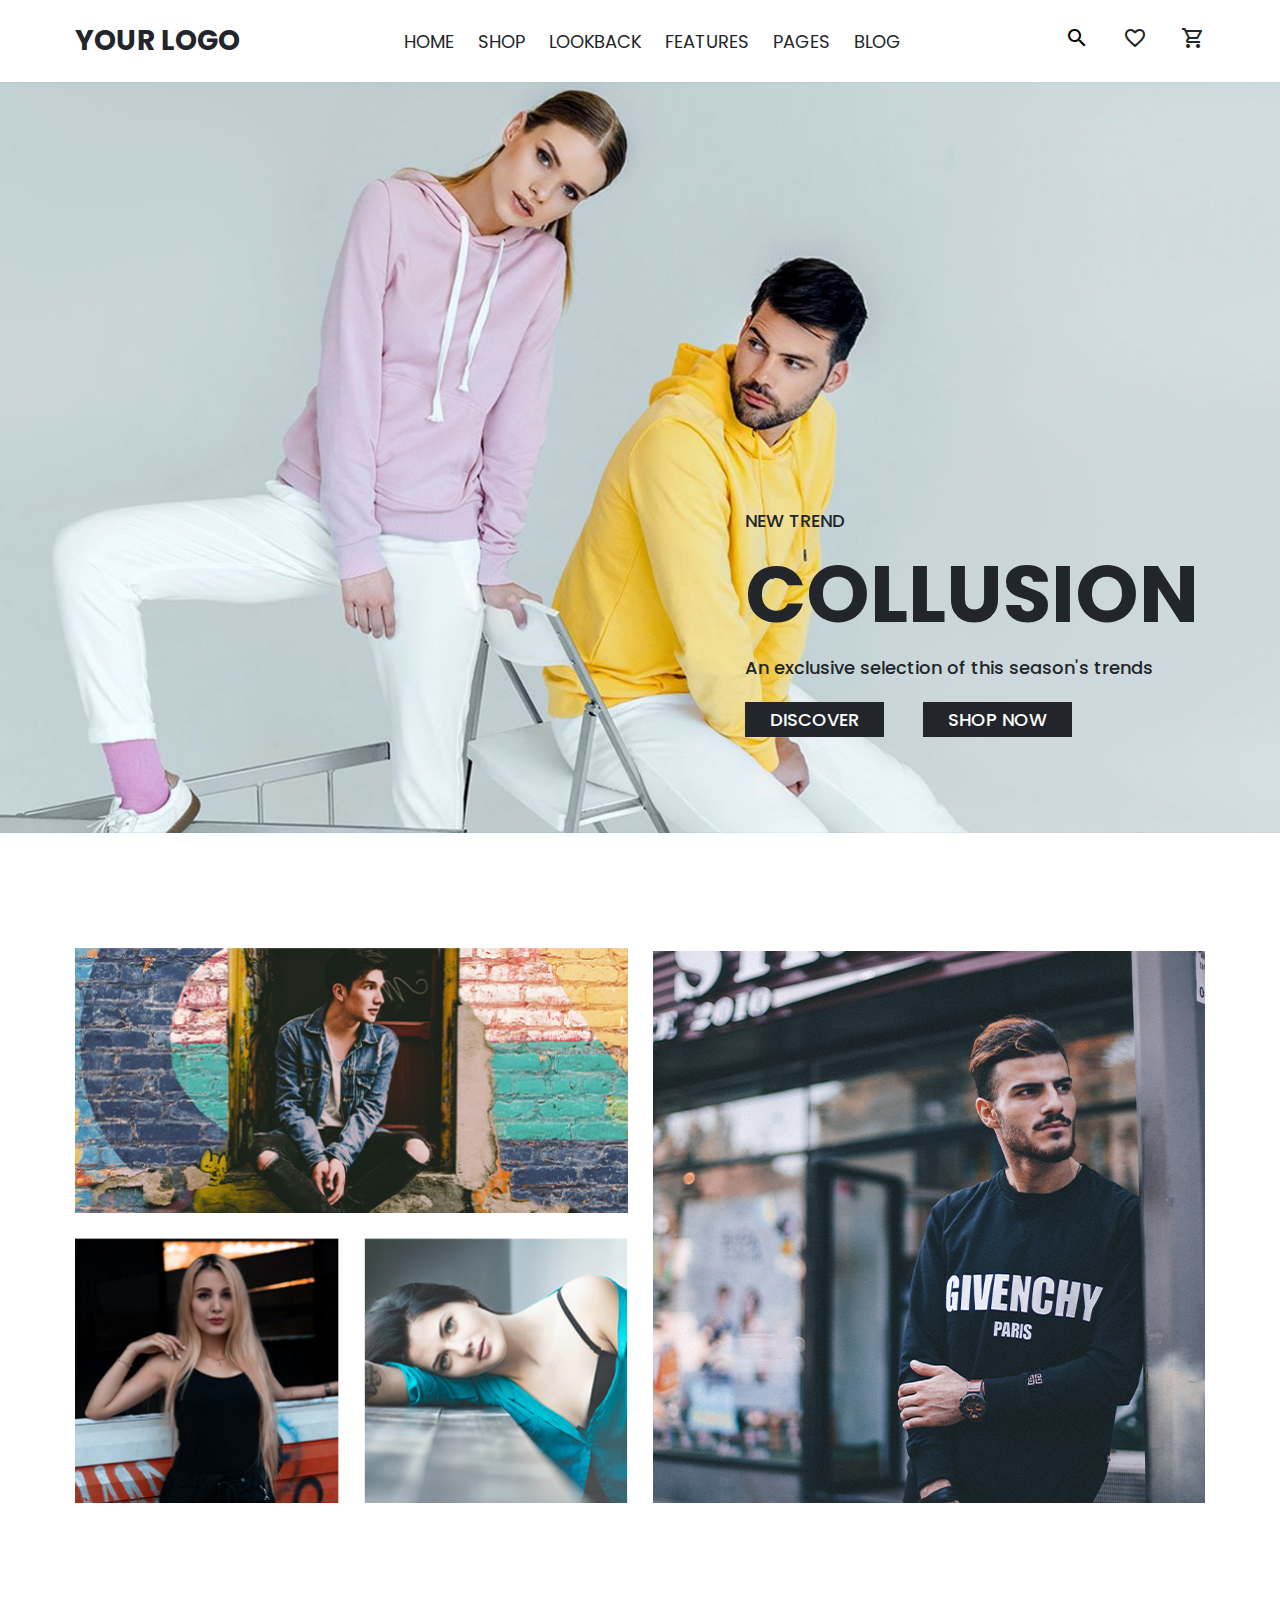
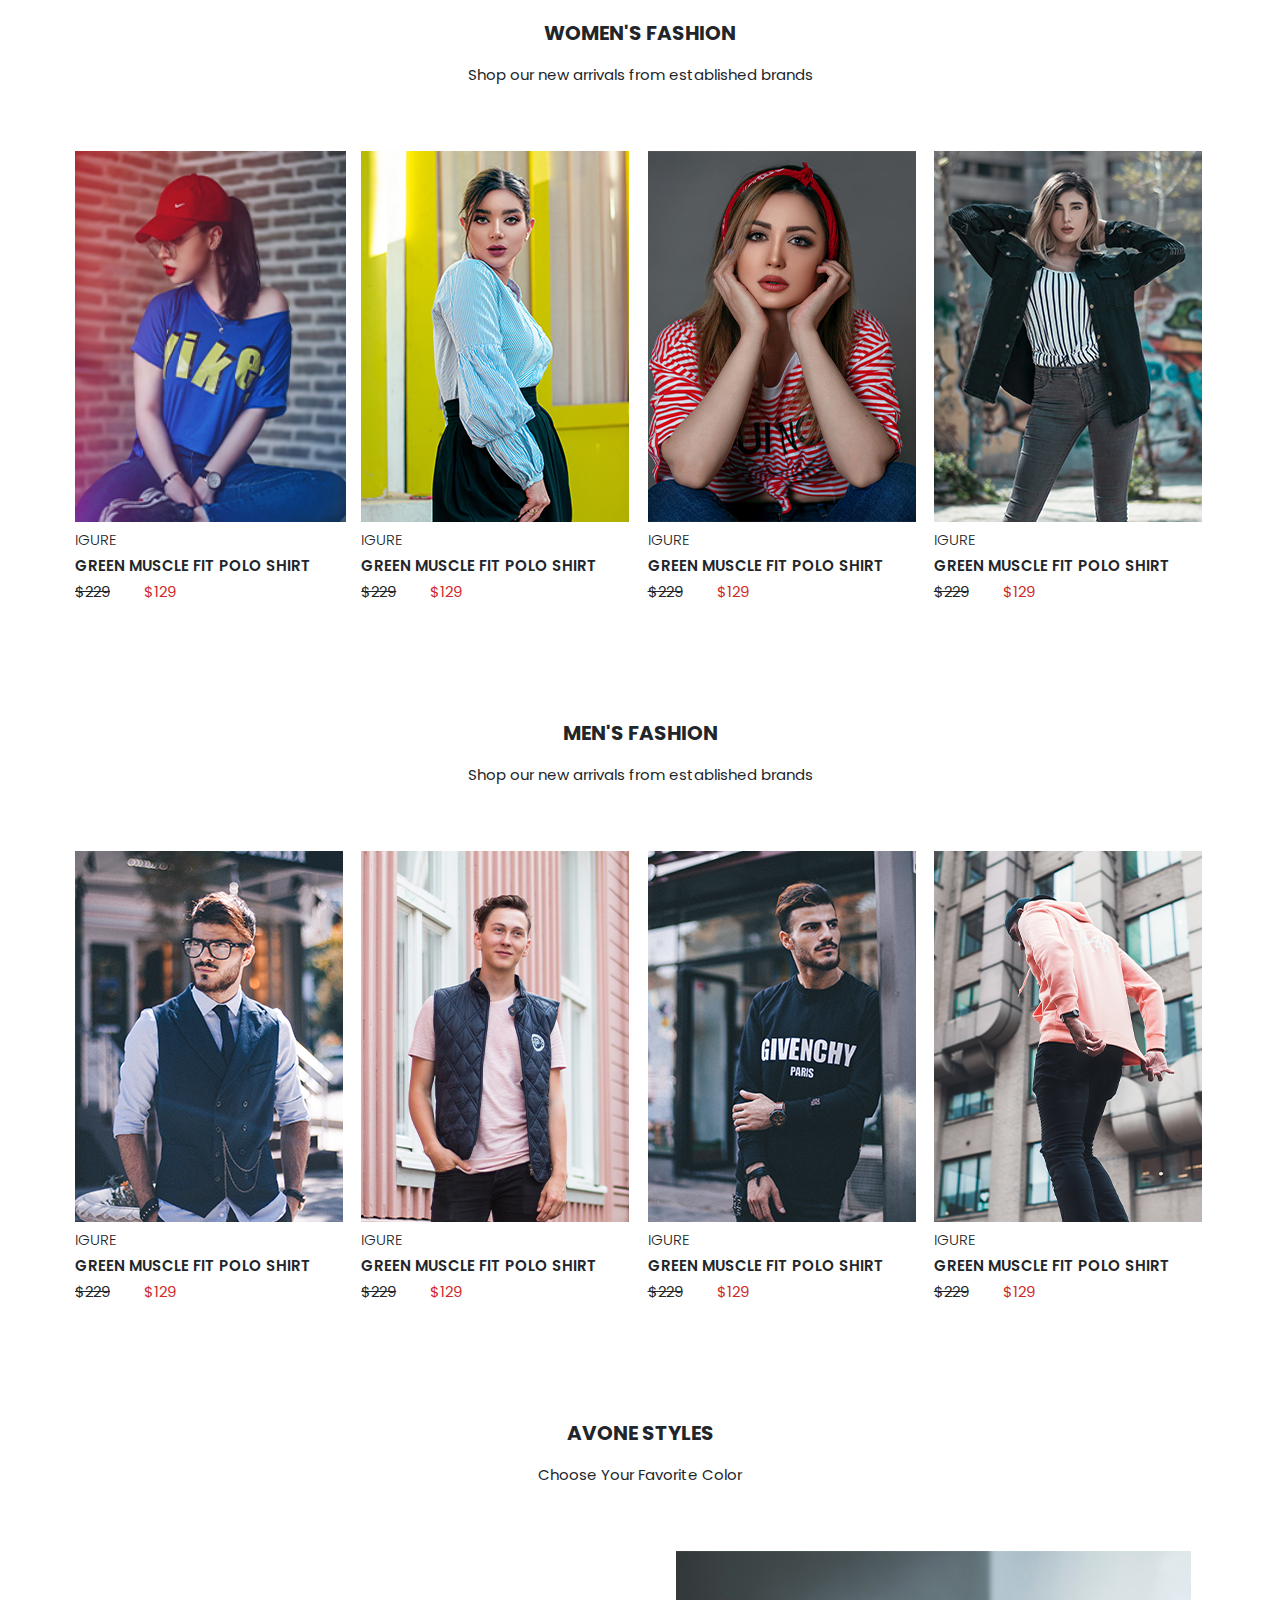
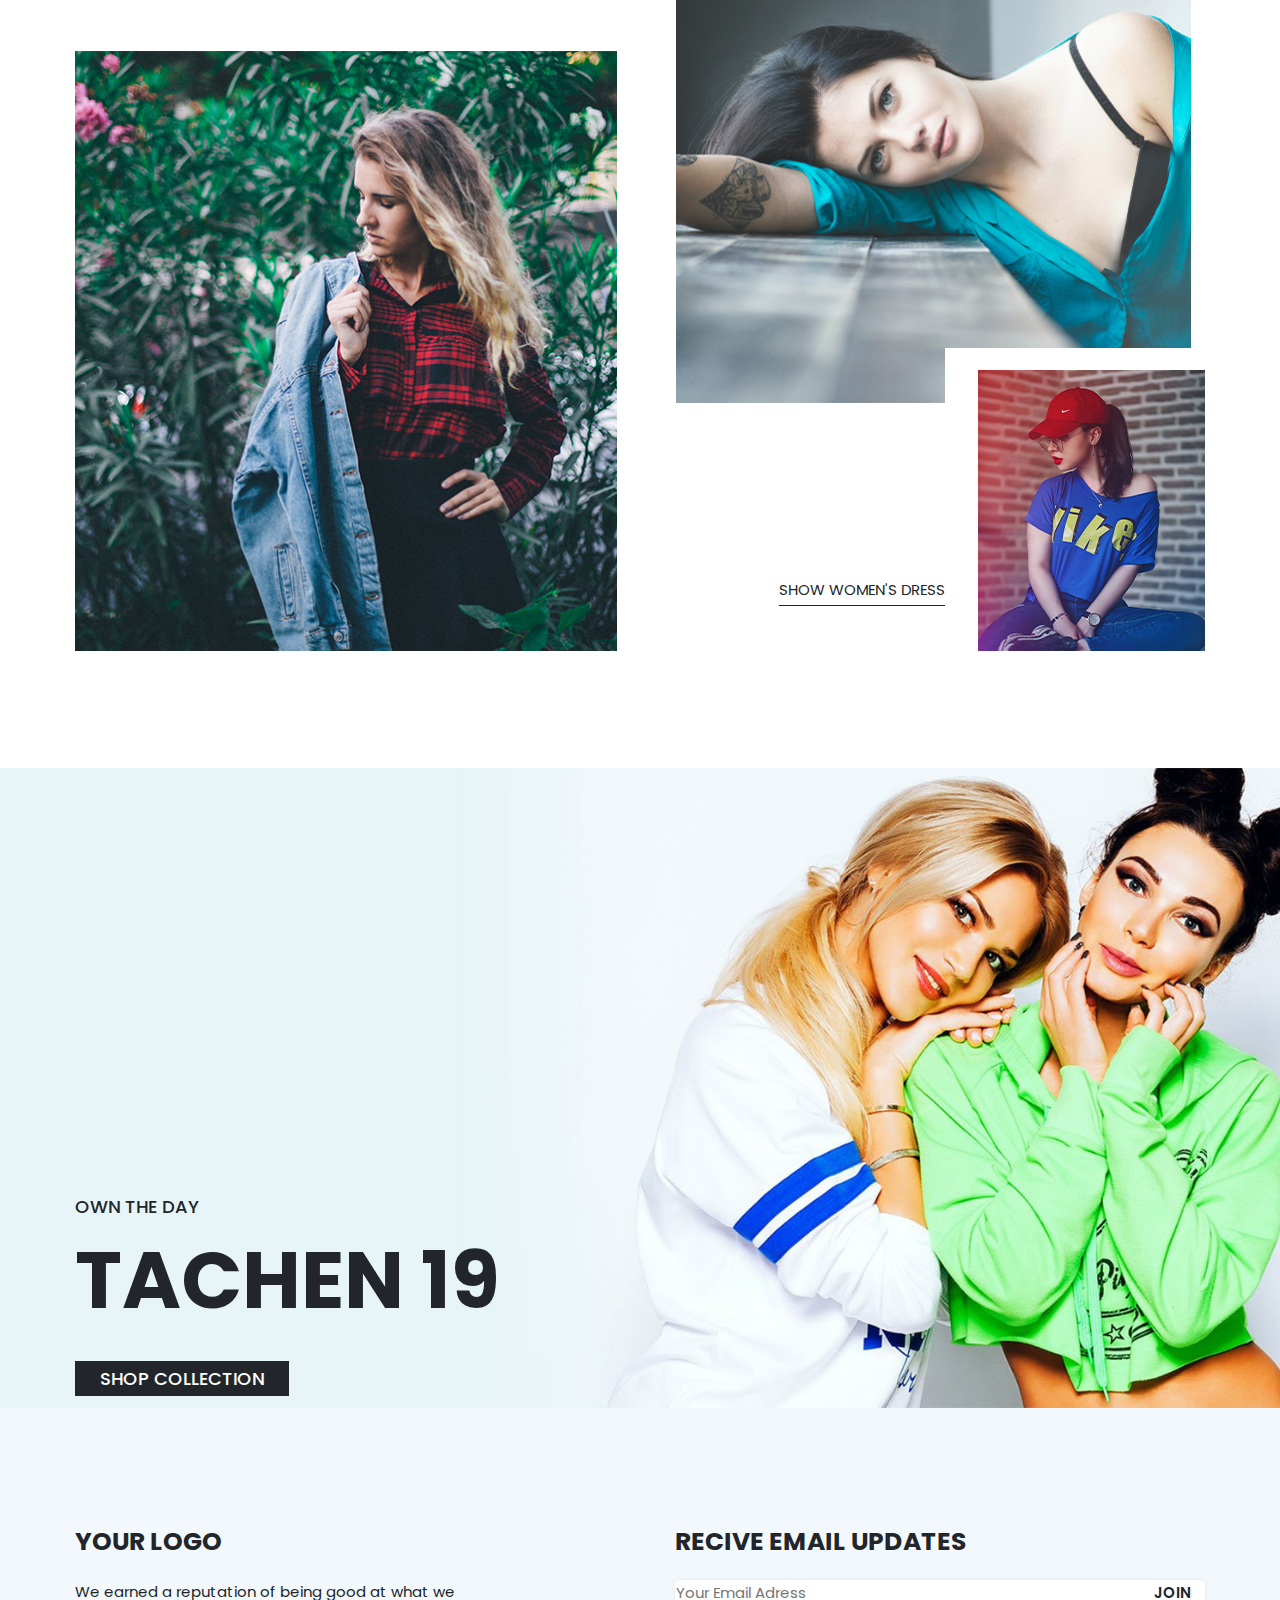
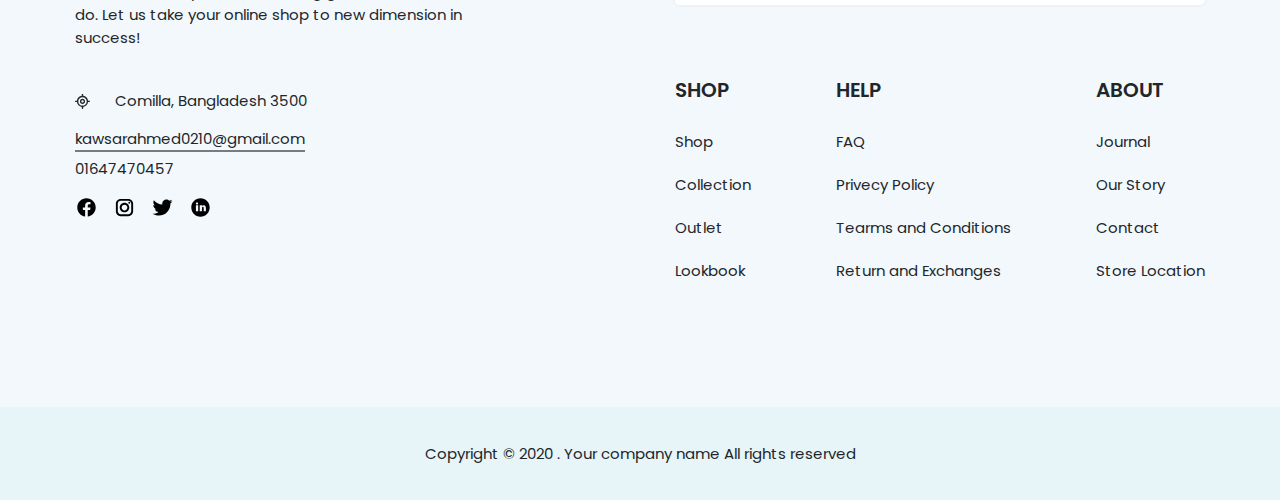
==== index.html @ da06fa54 "unpack" ====
<!DOCTYPE html>
<html lang="ru">
<head>
    <meta charset="UTF-8">
    <meta http-equiv="X-UA-Compatible" content="IE=edge">
    <meta name="viewport" content="width=device-width, initial-scale=1.0">
    <title>Your Logo</title>
    <link rel="preconnect" href="https://fonts.googleapis.com">
    <link rel="preconnect" href="https://fonts.gstatic.com" crossorigin>
    <link
        href="https://fonts.googleapis.com/css2?family=PT+Serif:wght@700&family=Poppins:wght@300;400;500;600;700&display=swap"
        rel="stylesheet">
        <link href="https://fonts.googleapis.com/icon?family=Material+Icons+Outlined" rel="stylesheet">
        <link rel="stylesheet" href="static/styles/mycss.css">
</head>
<body>
   <header>
    <div class="container">
        <div class="header">
            <h1 class="header_title">YOUR LOGO</h1>
            <nav class="header_nav">
                <ul>
                    <li class="header_nav_item">
                        <a href="#">HOME</a>
                    </li>
                    <li class="header_nav_item">
                        <a href="#">SHOP</a>
                    </li>
                    <li class="header_nav_item">
                        <a href="#">LOOKBACK</a>
                    </li>
                    <li class="header_nav_item">
                        <a href="#">FEATURES</a>
                    </li>
                    <li class="header_nav_item">
                        <a href="#">PAGES</a>
                    </li>
                    <li class="header_nav_item">
                        <a href="#">BLOG</a>
                    </li>
                </ul>
            </nav>
            <div class="header_user">
                <ul>
                    <li class="header_user_item">
                        <button class="material-icons-outlined"> search</button>

                    </li>
                    <li class="header_user_item">
                        <a href="#" class="material-icons-outlined">favorite_border</a>
                    
                    </li>
                    <li class="header_user_item">
                        <a href="#" class="material-icons-outlined">shopping_cart</a>
                    
                    </li>
                </ul>
            </div>
        </div>
    </div>
   </header>
   <main>
    <div class="banner_wrap">
        <div class="container">
            <div class="banner">
                <span class="banner_text">NEW TREND</span>
                <b class="COLLUSION">COLLUSION</b>
                <span class="banner_text">An exclusive selection of this season's trends</span>
                <div class="banner_link_wrap">
                    <a href="#" class="banner_link btn_primary">DISCOVER</a>
                    <a href="#" class="banner_link btn_primary">SHOP NOW</a>
                </div>
            </div>
        </div>
    </div>
    <div class="section">
        <div class="container">
            <div class="catagory">
                <a href="#" class="catagory_link">
                    <span class="catagory_name">CATAGORY NAME</span>
                </a>
                <a href="#" class="catagory_link">
                    <span class="catagory_name">CATAGORY NAME</span>
                </a>
                <a href="#" class="catagory_link">
                    <span class="catagory_name">CATAGORY NAME</span>
                </a>
                <a href="#" class="catagory_link">
                    <span class="catagory_name">CATAGORY NAME</span>
                </a>
            </div>
        </div>
    </div>
    <div class="section">
        <div class="container">
           <h2 class="section_title">WOMEN'S FASHION</h2>
           <p class="section_subtitle">Shop our new arrivals from established brands</p>
        <div class="card_container">
            <div class="card">
                <img src="/template1/static/images/6.png" class="card_img" alt="#">
                <span class="card_brand">IGURE</span>
                <a href="#" class="card_link">GREEN MUSCLE FIT POLO SHIRT</a>
                <span class="old_price">$229</span>
                <span class="new_price">$129</span>
            </div>
            <div class="card">
                <img src="/template1/static/images/7.png" class="card_img" alt="#">
                <span class="card_brand">IGURE</span>
                <a href="#" class="card_link">GREEN MUSCLE FIT POLO SHIRT</a>
                <span class="old_price">$229</span>
                <span class="new_price">$129</span>
            </div>
            <div class="card">
                <img src="/template1/static/images/8.png" class="card_img" alt="#">
                <span class="card_brand">IGURE</span>
                <a href="#" class="card_link">GREEN MUSCLE FIT POLO SHIRT</a>
                <span class="old_price">$229</span>
                <span class="new_price">$129</span>
            </div>
            <div class="card">
                <img src="/template1/static/images/9.png" class="card_img" alt="#">
                <span class="card_brand">IGURE</span>
                <a href="#" class="card_link">GREEN MUSCLE FIT POLO SHIRT</a>
                <span class="old_price">$229</span>
                <span class="new_price">$129</span>
            </div>
        </div>
        </div>
        
    </div>
    <div class="section">
        <div class="container">
            <h2 class="section_title">MEN'S FASHION</h2>
            <p class="section_subtitle">Shop our new arrivals from established brands</p>
            <div class="card_container">
                <div class="card">
                    <img src="/template1/static/images/10.png" class="card_img" alt="#">
                    <span class="card_brand">IGURE</span>
                    <a href="#" class="card_link">GREEN MUSCLE FIT POLO SHIRT</a>
                    <span class="old_price">$229</span>
                    <span class="new_price">$129</span>
                </div>
                <div class="card">
                    <img src="/template1/static/images/11.png" class="card_img" alt="#">
                    <span class="card_brand">IGURE</span>
                    <a href="#" class="card_link">GREEN MUSCLE FIT POLO SHIRT</a>
                    <span class="old_price">$229</span>
                    <span class="new_price">$129</span>
                </div>
                <div class="card">
                    <img src="/template1/static/images/12.png" class="card_img" alt="#">
                    <span class="card_brand">IGURE</span>
                    <a href="#" class="card_link">GREEN MUSCLE FIT POLO SHIRT</a>
                    <span class="old_price">$229</span>
                    <span class="new_price">$129</span>
                </div>
                <div class="card">
                    <img src="/template1/static/images/13.png" class="card_img" alt="#">
                    <span class="card_brand">IGURE</span>
                    <a href="#" class="card_link">GREEN MUSCLE FIT POLO SHIRT</a>
                    <span class="old_price">$229</span>
                    <span class="new_price">$129</span>
                </div>
            </div>
        </div>
    </div>
    <div class="section">
        <div class="container">
            <h2 class="section_title">AVONE STYLES</h2>
            <p class="section_subtitle">Choose Your Favorite Color</p>
            <div class="style">
                <div class="style_left">

                </div>
                <div class="style_right">
                    <a href="#" class="style_link">SHOW WOMEN'S DRESS</a>
                </div>
            </div>
        </div>
    </div>
    <div class="banner_wrap collection_wrap">
        <div class="container">
            <div class="banner collection">
                <span class="banner_text">OWN THE DAY</span>
                <b class="COLLUSION">TACHEN 19</b>
                <div class="banner_link_wrap">
                    <a href="#" class="banner_link btn_primary">SHOP COLLECTION</a>
                </div>
            </div>
        </div>
    </div>
   
    <footer>
        <div>
            <div class="footer_main">
                <div class="container">
                    <div class="footer">
                        <div class="footer_left">
                            <h3 class="footer_title">YOUR LOGO</h1>
                            <p class="footer_paragraph">We earned a reputation of being good at what we do.
                            Let us take your online shop to new dimension in
                            success!</p>
                          <span class="location">Comilla, Bangladesh 3500</span>
                          <a href="mailto:kawsarahmed0210@gmail.com " class="footer_email">kawsarahmed0210@gmail.com</a>
                          <a href="tel:01647470457" class="footer_tel">01647470457</a>
                          <div class="social">
                            <a href=""class="social_link">
                                <?xml version="1.0"?><svg xmlns="http://www.w3.org/2000/svg" viewBox="0 0 30 30" width="30px" height="30px">
                                    <path
                                        d="M15,3C8.373,3,3,8.373,3,15c0,6.016,4.432,10.984,10.206,11.852V18.18h-2.969v-3.154h2.969v-2.099c0-3.475,1.693-5,4.581-5 c1.383,0,2.115,0.103,2.461,0.149v2.753h-1.97c-1.226,0-1.654,1.163-1.654,2.473v1.724h3.593L19.73,18.18h-3.106v8.697 C22.481,26.083,27,21.075,27,15C27,8.373,21.627,3,15,3z" />
                                </svg>
                            </a>
                            <a href=""class="social_link"><?xml version="1.0"?><svg xmlns="http://www.w3.org/2000/svg" viewBox="0 0 24 24" width="24px" height="24px">
                                <path
                                    d="M 8 3 C 5.243 3 3 5.243 3 8 L 3 16 C 3 18.757 5.243 21 8 21 L 16 21 C 18.757 21 21 18.757 21 16 L 21 8 C 21 5.243 18.757 3 16 3 L 8 3 z M 8 5 L 16 5 C 17.654 5 19 6.346 19 8 L 19 16 C 19 17.654 17.654 19 16 19 L 8 19 C 6.346 19 5 17.654 5 16 L 5 8 C 5 6.346 6.346 5 8 5 z M 17 6 A 1 1 0 0 0 16 7 A 1 1 0 0 0 17 8 A 1 1 0 0 0 18 7 A 1 1 0 0 0 17 6 z M 12 7 C 9.243 7 7 9.243 7 12 C 7 14.757 9.243 17 12 17 C 14.757 17 17 14.757 17 12 C 17 9.243 14.757 7 12 7 z M 12 9 C 13.654 9 15 10.346 15 12 C 15 13.654 13.654 15 12 15 C 10.346 15 9 13.654 9 12 C 9 10.346 10.346 9 12 9 z" />
                            </svg></a>
                            <a href=""class="social_link"><?xml version="1.0"?><svg xmlns="http://www.w3.org/2000/svg"  viewBox="0 0 30 30" width="30px" height="30px">    <path d="M28,6.937c-0.957,0.425-1.985,0.711-3.064,0.84c1.102-0.66,1.947-1.705,2.345-2.951c-1.03,0.611-2.172,1.055-3.388,1.295 c-0.973-1.037-2.359-1.685-3.893-1.685c-2.946,0-5.334,2.389-5.334,5.334c0,0.418,0.048,0.826,0.138,1.215 c-4.433-0.222-8.363-2.346-10.995-5.574C3.351,6.199,3.088,7.115,3.088,8.094c0,1.85,0.941,3.483,2.372,4.439 c-0.874-0.028-1.697-0.268-2.416-0.667c0,0.023,0,0.044,0,0.067c0,2.585,1.838,4.741,4.279,5.23 c-0.447,0.122-0.919,0.187-1.406,0.187c-0.343,0-0.678-0.034-1.003-0.095c0.679,2.119,2.649,3.662,4.983,3.705 c-1.825,1.431-4.125,2.284-6.625,2.284c-0.43,0-0.855-0.025-1.273-0.075c2.361,1.513,5.164,2.396,8.177,2.396 c9.812,0,15.176-8.128,15.176-15.177c0-0.231-0.005-0.461-0.015-0.69C26.38,8.945,27.285,8.006,28,6.937z"/></svg></a>
                            <a href=""class="social_link"><?xml version="1.0"?><svg xmlns="http://www.w3.org/2000/svg" viewBox="0 0 30 30" width="30px" height="30px">
                                <path
                                    d="M15,3C8.373,3,3,8.373,3,15c0,6.627,5.373,12,12,12s12-5.373,12-12C27,8.373,21.627,3,15,3z M10.496,8.403 c0.842,0,1.403,0.561,1.403,1.309c0,0.748-0.561,1.309-1.496,1.309C9.561,11.022,9,10.46,9,9.712C9,8.964,9.561,8.403,10.496,8.403z M12,20H9v-8h3V20z M22,20h-2.824v-4.372c0-1.209-0.753-1.488-1.035-1.488s-1.224,0.186-1.224,1.488c0,0.186,0,4.372,0,4.372H14v-8 h2.918v1.116C17.294,12.465,18.047,12,19.459,12C20.871,12,22,13.116,22,15.628V20z" />
                            </svg></a>
                          </div>

                        </div>
                        <div class="footer_right">
                            <h3 class="footer_title">RECIVE EMAIL UPDATES</h1>
                                <form class="footer_form">
                                    <input type="email" class="footer_form_input" placeholder="Your Email Adress">
                                    <button class="footer_form_join">JOIN</button>
                                </form>
                                <nav class="footer_nav_wrap">
                                    <div class="footer_nav">
                                        <h4 class="footer_nav_title">SHOP</h4>
                                        <ul>
                                            <li class="footer_nav_item">
                                                <a href="#">Shop</a>
                                            </li>
                                            <li class="footer_nav_item">
                                                <a href="#">Collection</a>
                                            </li>
                                            <li class="footer_nav_item">
                                                <a href="#">Outlet</a>
                                            </li>
                                            <li class="footer_nav_item">
                                                <a href="#">Lookbook</a>
                                            </li>
                                        </ul>
                                    </div>
                                    <div class="footer_nav">
                                    <h4 class="footer_nav_title">HELP</h4>
                                    <ul>
                                        <li class="footer_nav_item">
                                            <a href="#">FAQ</a>
                                        </li>
                                        <li class="footer_nav_item">
                                            <a href="#">Privecy Policy</a>
                                        </li>
                                        <li class="footer_nav_item">
                                            <a href="#">Tearms and Conditions</a>
                                        </li>
                                        <li class="footer_nav_item">
                                            <a href="#">Return and Exchanges</a>
                                        </li>
                                    </ul>
                                    </div>
                                   
                                    <div class="footer_nav">
                                    <h4 class="footer_nav_title">ABOUT</h4>
                                    <ul>
                                        <li class="footer_nav_item">
                                            <a href="#">Journal</a>
                                        </li>
                                        <li class="footer_nav_item">
                                            <a href="#">Our Story</a>
                                        </li>
                                        <li class="footer_nav_item">
                                            <a href="#">Contact</a>
                                        </li>
                                        <li class="footer_nav_item">
                                            <a href="#">Store Location</a>
                                        </li>
                                    </ul>
                                    </div>
                                    
                                </nav>

                        </div>
                    </div>
                </div>

            </div>
            <div class="copyright">
                <div class="container">
                    <p>Copyright © 2020 . Your company name All rights reserved</p>
                </div>
            </div>
        </div>

    </footer>
   </main>
    
</body>
</html>
---- static/styles/mycss.css ----
*,
*::before,
*::after{
    margin: 0;
    padding: 0;
    box-sizing: border-box;

}
body {
    color:#22262A;
    font: 400 15px Poppins, Arial, Helvetica, sans-serif;
}
a{
    text-decoration: none;
    color: inherit;
    transition: .4s;
}
img{
    max-width: 100%;
}
ul li{
    list-style-type: none;
}
button{
    display:block;
    border: none;
    font: inherit;
    background-color: transparent;
    cursor: pointer;
    transition: .4s;

}
.container {
    max-width: 1140px;
    margin: 0 auto;
    padding: 0 5px;
}
.btn_primary{
    color: #fff;
    font-size: 18px;
    font-weight: 500;
    background-color: #22262A;
}
.btn_primary:hover{
    background-color: #ccba15;
}
/* HEADER */
.header{
    display: flex;
    justify-content: space-between;
    align-items: center;
    padding: 20px 0;
}
.header_title{
    font-size: 28px;
    line-height: 42px;
}
.header_nav_item{
    display: inline-block;
    font-size: 18px;
    margin-right: 20px ;
}
.header_nav_item:last-child{
    margin-right: 0;
}
.header_user_item{
    display: inline-block;
    margin-right: 30px;
}
.header_user_item:last-child{
    margin-right: 0px;
}
.header a:hover,
.header button:hover{
    color: #ccba15;
}

/* BANNER */
.banner_wrap{
    padding: 425px 0 100px;
    background: url(/template1/static/images/1.png) no-repeat;
    background-size: cover;

}
.banner{
    width: 460px;
    margin-left: auto;
}
.banner_text{
    display: block;
    font-size: 18px;
    font-weight: 500;
    line-height: 27px;
}
.COLLUSION{
    font-size: 80px;
    line-height: 120px;
}
.banner_link_wrap{
    margin-top: 25px;
}
.banner_link{
    width: 150px;
    padding: 5px 25px;
    margin-right: 35px;
}
/* Catagory */
.section{
    padding: 115px 0 0;
}
.catagory{
    display: grid;
    grid-template-areas: 
    "img1 img1 img4 img4"
    "img2 img3 img4 img4";
    gap: 25px;
}
.catagory_link{
    position: relative;
    cursor: pointer;
    min-height: 265px;
}
.catagory_link:hover::before
{
    position: absolute;
    content: '';
    top: 0;
    left: 0;
    width: 100%;
    height: 100%;
    background-color: rgb(0 0 0 /50%);
}
.catagory_link:nth-child(1){
    grid-area: img1;
    background: url(/template1/static/images/2.png) 50% 0%/cover no-repeat;
}
.catagory_link:nth-child(2) {
    grid-area: img2;
    background: url(/template1/static/images/3.png) 50% 0%/cover no-repeat;
}
.catagory_link:nth-child(3) {
    grid-area: img3;
    background: url(/template1/static/images/4.png) 50% 0%/cover no-repeat;
}
.catagory_link:nth-child(4) {
    grid-area: img4;
    background: url(/template1/static/images/5_1.png) 50% 0%/cover no-repeat;
}
.catagory_name{
    position:absolute;
    padding: 5px 20px;
    left: 25px;
    bottom: 25px;
    background-color: #fff;
    line-height: 27px;
    font-size: 18px;
    opacity: 0;
    font-weight: 500;
}
.catagory_link:hover .catagory_name{
    opacity: 1;
}
/* CARDS */
.section_title{
    font-size: 20px;
    line-height: 30px;
    text-align: center;
    margin-bottom: 15px;
}
.section_subtitle{
    font-size: 15px;
    line-height: 23px;
    text-align: center;
    margin-bottom: 65px;
}
.card_container{
    display: flex;
    justify-content: space-between;
}
.card{
    width: 24%;
    max-height: 484px;

}
.card>img{
    height: 371px;
}
.card_brand{
    display: block;
    font-weight: 300;


}
.card_link{
    display: block;
    font-weight: 600;
    margin: 3px 0;
}
.old_price{
    margin-right: 30px;
    text-decoration: line-through;
}
.new_price{
    color: #CF2929;
}

/* style */

.style{
    display: flex;
    justify-content: space-between;
    height: 700px;
}
.style_left{
    width: 48%;
    height: 100%;
    background: url(/template1/static/images/14.png) 50% 100%/550px no-repeat;
}
.style_right{
    position: relative;
    width: 48%;
    height: 100%;
    background: url(/template1/static/images/15.png) 50% 0%/515px no-repeat;
}
.style_right::after{
    position: absolute;
    content: '';
    bottom: 0;
    right: 0;
    width: 260px;
    height: 303px;
    background: #fff url(/template1/static/images/6.png) 100% 100%/227px 281px no-repeat;
}
.style_link{
    position: absolute;
    bottom: 50px;
    right: 260px;
    z-index: 2;
}
.style_link::after {
    position: absolute;
    content: '';
    bottom: -5px;
    right: 0;
    width: 100%;
    height: 1px;
    background-color: #22262A;
}

.style_link:hover{
    color: #ccba15;
}
.style_link:hover::after {
    background: #ccba15;
}

/* collection */

.collection_wrap{
    margin-top: 117px;
    height: 640px;
    background: url(/template1/static/images/17.png) no-repeat;
    background-size: cover;

}

.collection{
    margin-right: auto;
    margin-left: 0;
    
}

/* footer */

.footer_main{
    background-color: #F2F8FC;
    padding: 115px 0 105px;
}
.footer{
    display: flex;
    justify-content: space-between;
}
.footer_title{
    font-weight: 700;
    margin-bottom: 20px;
    line-height: 37px;
    font-size: 25px;
}
.footer_paragraph {
    width: 406px;
    margin-bottom: 40px;
}
.location{
    position: relative;
    display: block;
    margin-bottom: 15px;
    padding-left: 40px;
}
.location::before {
    position: absolute;
    content: '';
    top: 50%;
    left: 0;
    width: 15px;
    height: 15px;
    background: url(/template1/static/images/location.svg) 50% 50%/100% no-repeat;
    transform: translateY(-50%);
}
.footer_email{
    position: relative;
    display: inline-block;
    padding-bottom: 7px;
}
.footer_email:hover,
.footer_tel:hover{
    color: #ccba15;
}
.footer_email::after{
    position: absolute;
    content: '';
    bottom: 5px;
    left: 0;
    width: 100%;
    height: 1px;
    background-color: #000000;
    transform: translateY(-50%);
}
.footer_email:hover::after {
    background-color: #ccba15;
}
.footer_tel{
    display: block;
    margin-bottom: 16px;
}
.social {
    display: flex;
    align-items: center;
}
.social_link svg {
    width: 23px;
    height: 23px;
    margin-right: 15px;
    transition: .4s;

}
.social_link:hover svg{
    fill: #ccba15;

}
.copyright{
    background-color: #E7F5F8;
    text-align: center;
    font-size: 15px;
    line-height: 23px;
    padding: 35px 0;
}
.footer_form{
    display: flex;
    justify-content: space-between;
    width: 530px;
    margin-bottom: 70px;
    background: #FFFFFF;
    box-shadow: 0px 0px 5px rgba(0 0 0 /7%);
    border-radius: 5px
}
.footer_form_input{
    width: 100%;
    border: 1px solid transparent;
    color: inherit;
    outline: none;
    font: inherit;
    border-radius: 5px;
}
.footer_form_input:focus{
    border: 1px solid #22262A;
}
.footer_form_join{
    width: 75px;
    color: inherit;
    font-weight: 600;
}
.footer_form_join:hover{
    color: #E7F5F8;
    background-color:#22262A;
}

.footer_nav_wrap{
    display: flex;
    justify-content:space-between;
}

.footer_nav_title{
    font-size: 20px;
    font-weight: 600;
    line-height: 30px;
    margin-bottom: 25px;
}
.footer_nav_item{
    margin-bottom: 20px;
}
.footer_nav_item a:hover{
    color: #ccba15;
}
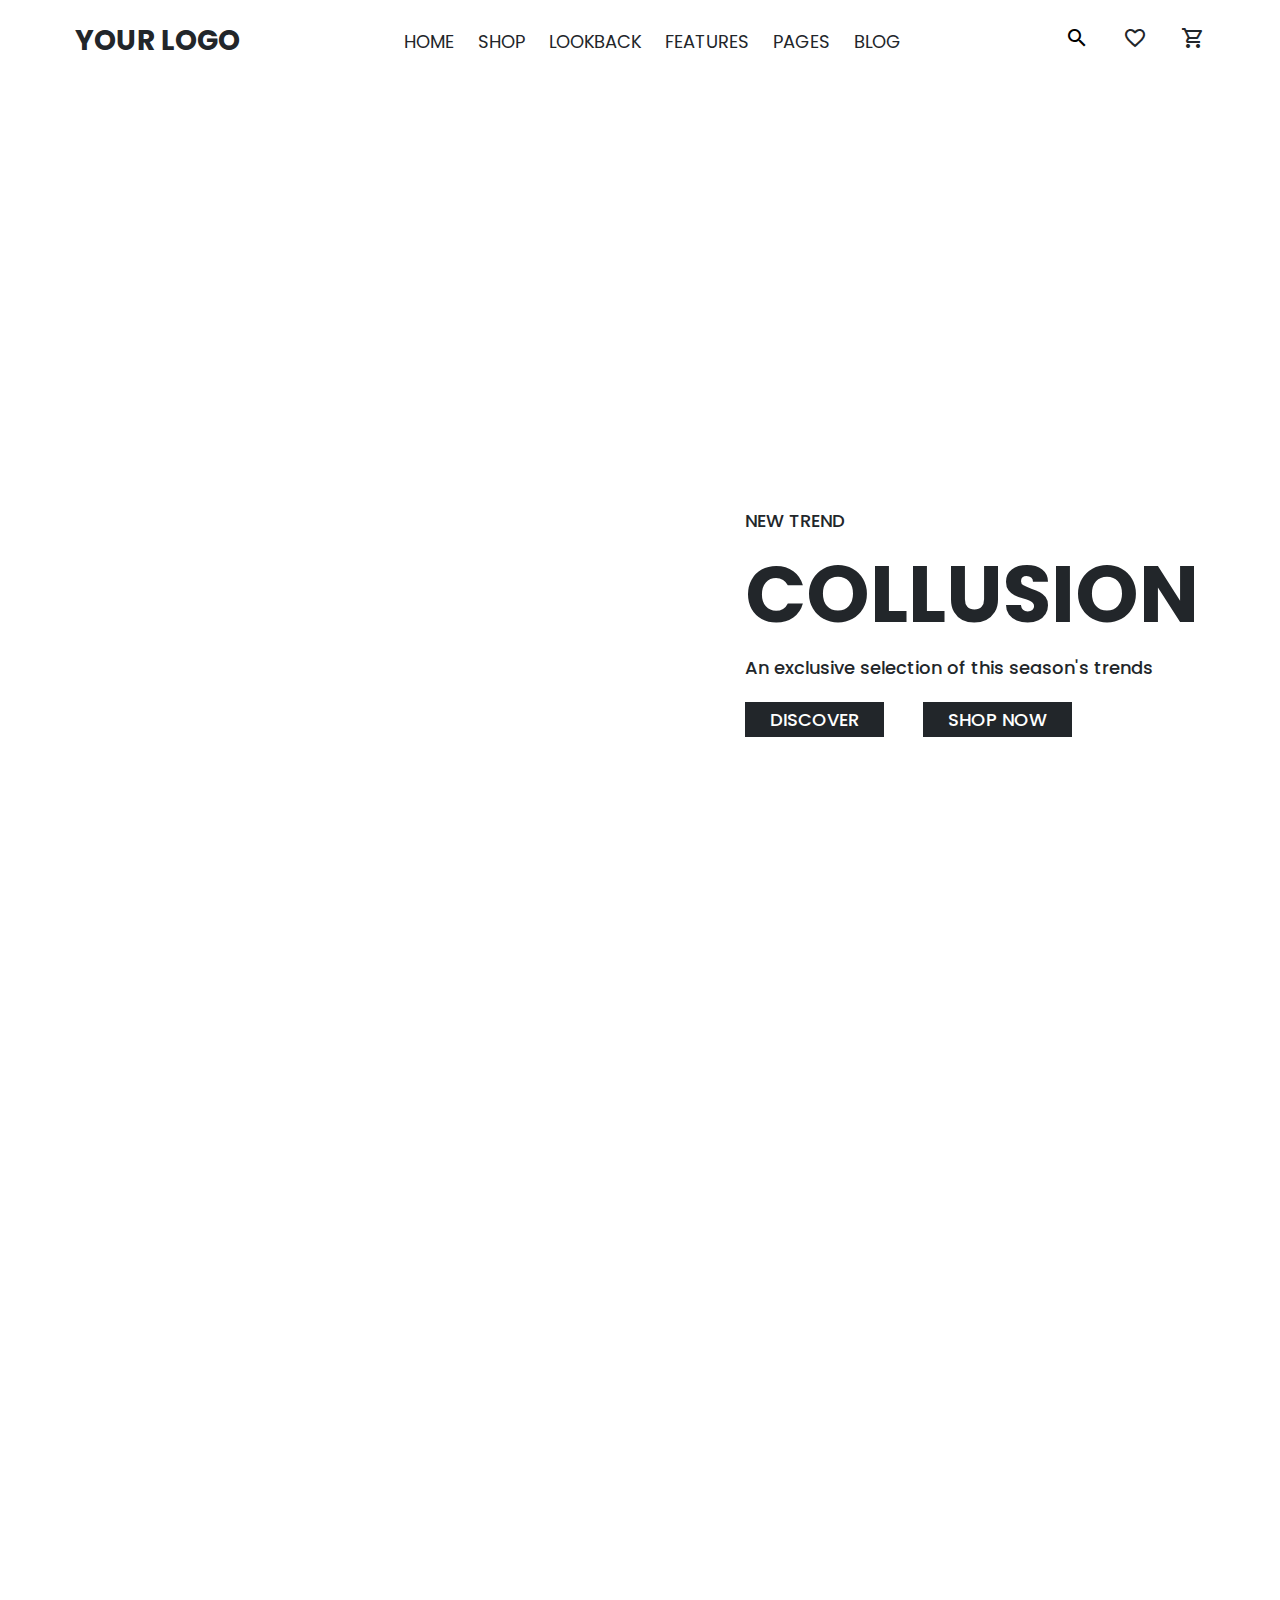
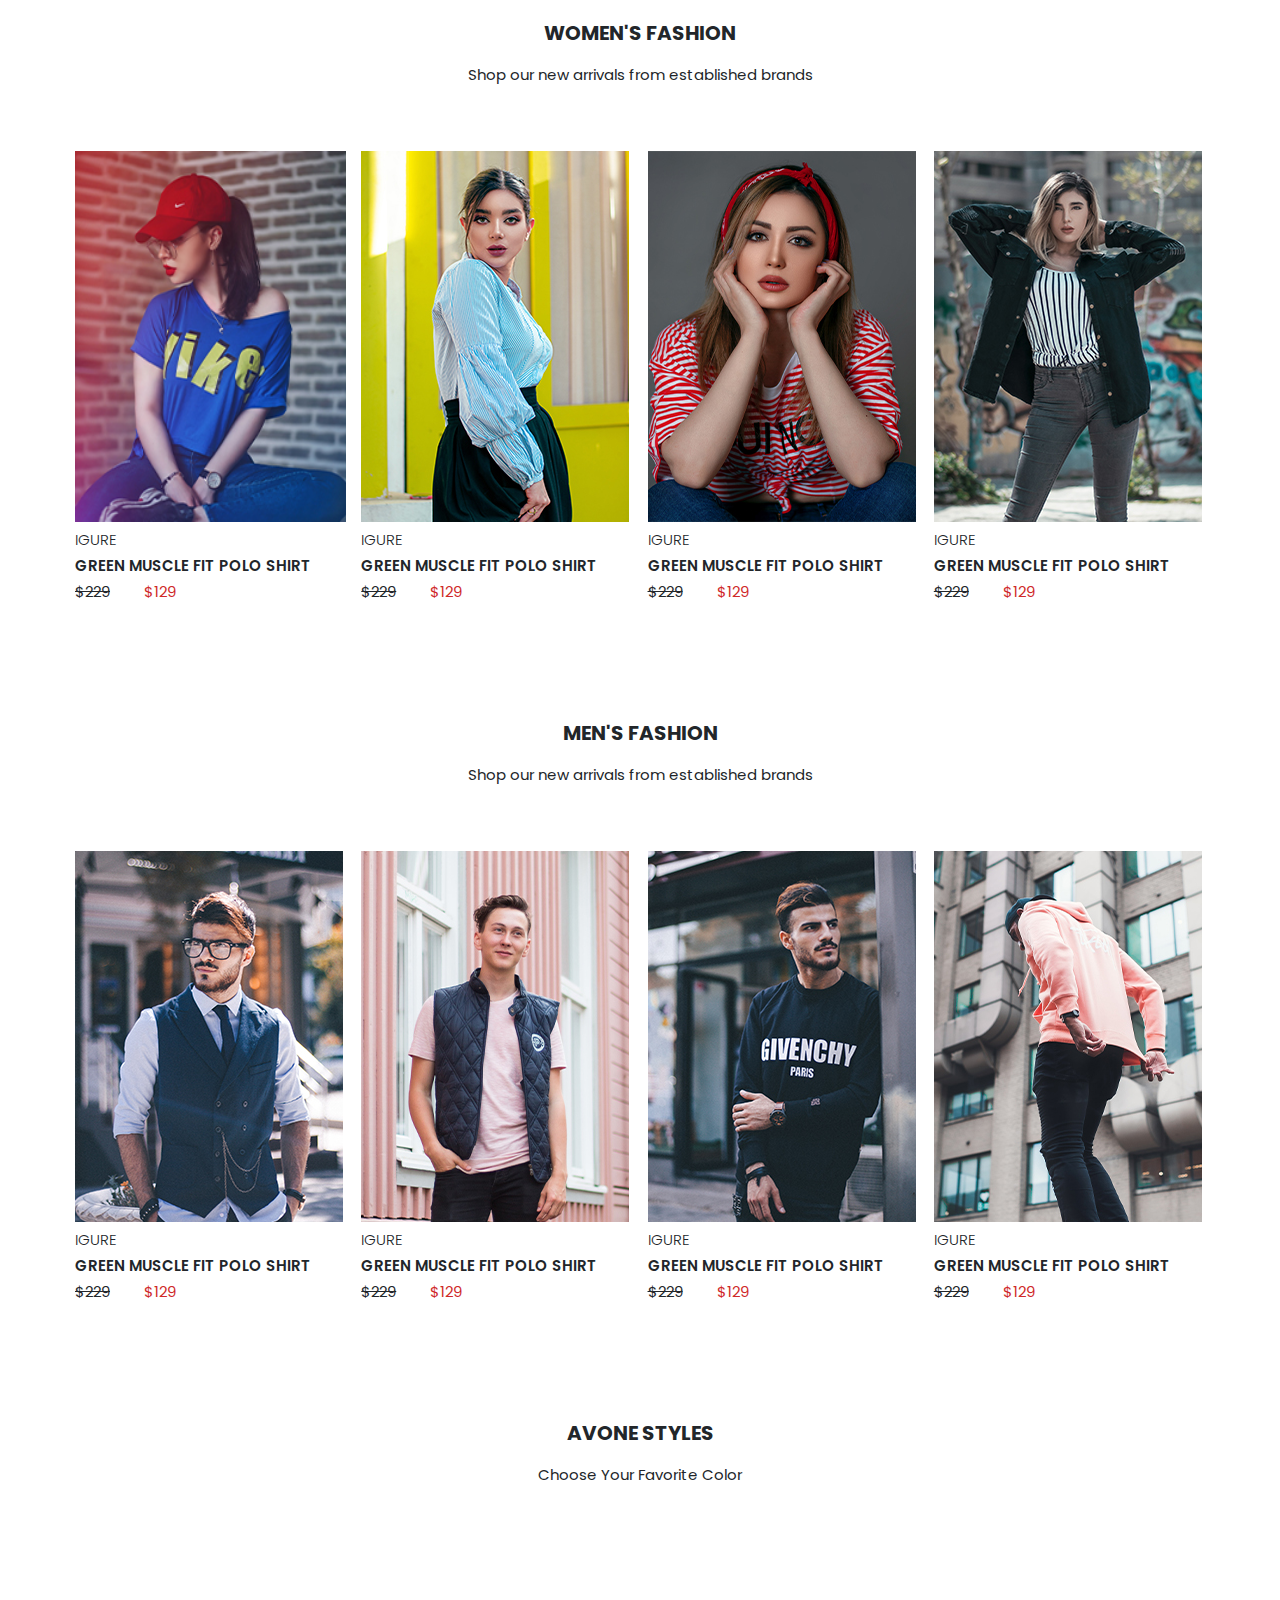
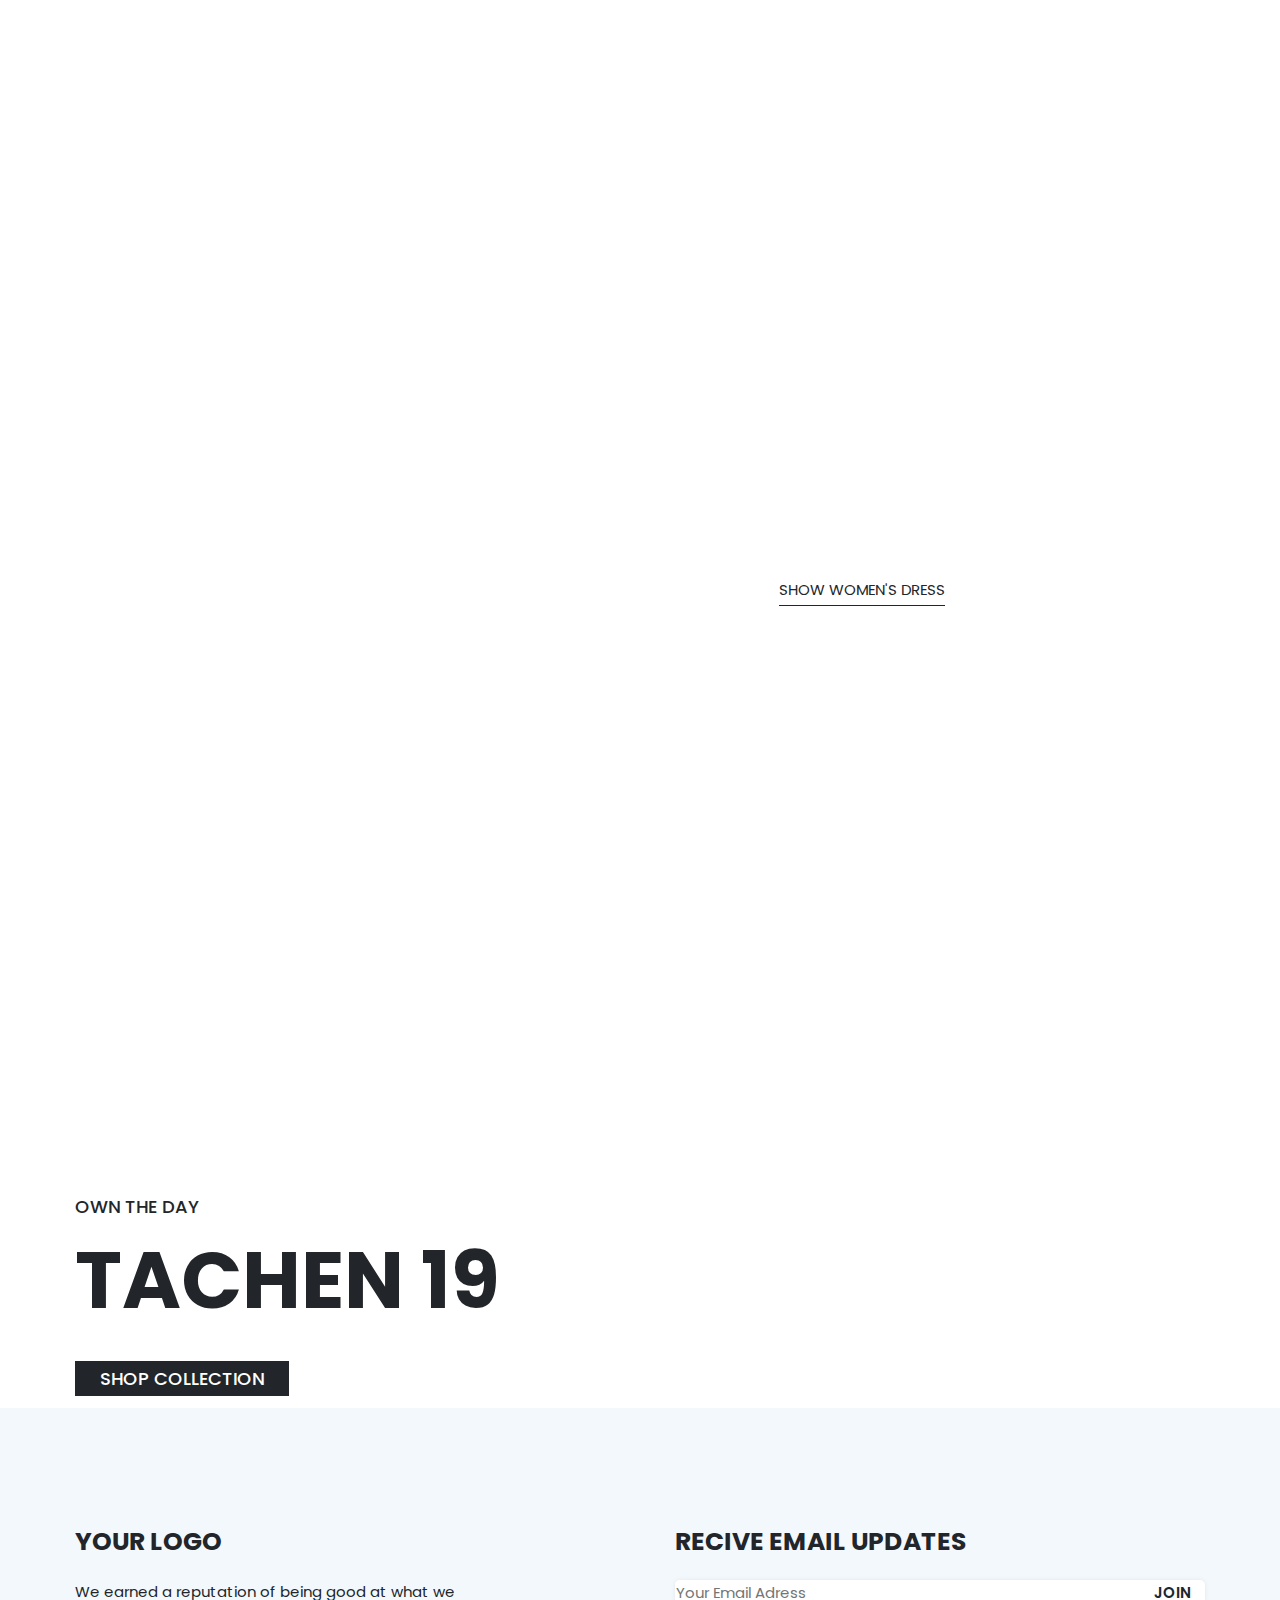
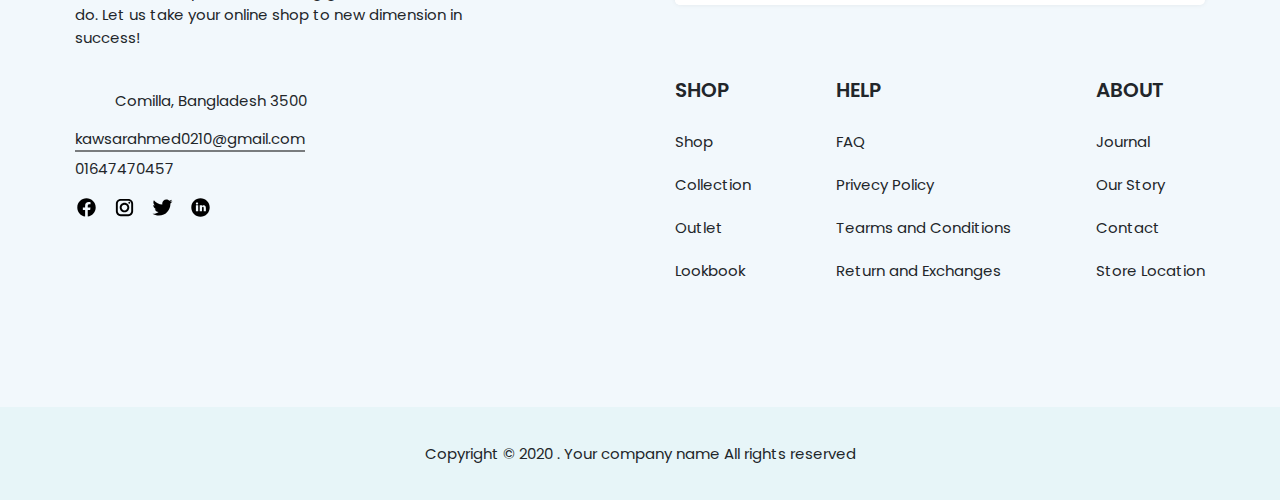
==== commit 7e6b89ee: "changed folders" ====
--- a/index.html
+++ b/index.html
@@ -97,28 +97,28 @@
            <p class="section_subtitle">Shop our new arrivals from established brands</p>
         <div class="card_container">
             <div class="card">
-                <img src="/template1/static/images/6.png" class="card_img" alt="#">
+                <img src="static/images/6.png" class="card_img" alt="#">
                 <span class="card_brand">IGURE</span>
                 <a href="#" class="card_link">GREEN MUSCLE FIT POLO SHIRT</a>
                 <span class="old_price">$229</span>
                 <span class="new_price">$129</span>
             </div>
             <div class="card">
-                <img src="/template1/static/images/7.png" class="card_img" alt="#">
+                <img src="static/images/7.png" class="card_img" alt="#">
                 <span class="card_brand">IGURE</span>
                 <a href="#" class="card_link">GREEN MUSCLE FIT POLO SHIRT</a>
                 <span class="old_price">$229</span>
                 <span class="new_price">$129</span>
             </div>
             <div class="card">
-                <img src="/template1/static/images/8.png" class="card_img" alt="#">
+                <img src="static/images/8.png" class="card_img" alt="#">
                 <span class="card_brand">IGURE</span>
                 <a href="#" class="card_link">GREEN MUSCLE FIT POLO SHIRT</a>
                 <span class="old_price">$229</span>
                 <span class="new_price">$129</span>
             </div>
             <div class="card">
-                <img src="/template1/static/images/9.png" class="card_img" alt="#">
+                <img src="static/images/9.png" class="card_img" alt="#">
                 <span class="card_brand">IGURE</span>
                 <a href="#" class="card_link">GREEN MUSCLE FIT POLO SHIRT</a>
                 <span class="old_price">$229</span>
@@ -134,28 +134,28 @@
             <p class="section_subtitle">Shop our new arrivals from established brands</p>
             <div class="card_container">
                 <div class="card">
-                    <img src="/template1/static/images/10.png" class="card_img" alt="#">
+                    <img src="static/images/10.png" class="card_img" alt="#">
                     <span class="card_brand">IGURE</span>
                     <a href="#" class="card_link">GREEN MUSCLE FIT POLO SHIRT</a>
                     <span class="old_price">$229</span>
                     <span class="new_price">$129</span>
                 </div>
                 <div class="card">
-                    <img src="/template1/static/images/11.png" class="card_img" alt="#">
+                    <img src="static/images/11.png" class="card_img" alt="#">
                     <span class="card_brand">IGURE</span>
                     <a href="#" class="card_link">GREEN MUSCLE FIT POLO SHIRT</a>
                     <span class="old_price">$229</span>
                     <span class="new_price">$129</span>
                 </div>
                 <div class="card">
-                    <img src="/template1/static/images/12.png" class="card_img" alt="#">
+                    <img src="static/images/12.png" class="card_img" alt="#">
                     <span class="card_brand">IGURE</span>
                     <a href="#" class="card_link">GREEN MUSCLE FIT POLO SHIRT</a>
                     <span class="old_price">$229</span>
                     <span class="new_price">$129</span>
                 </div>
                 <div class="card">
-                    <img src="/template1/static/images/13.png" class="card_img" alt="#">
+                    <img src="static/images/13.png" class="card_img" alt="#">
                     <span class="card_brand">IGURE</span>
                     <a href="#" class="card_link">GREEN MUSCLE FIT POLO SHIRT</a>
                     <span class="old_price">$229</span>
--- a/static/styles/mycss.css
+++ b/static/styles/mycss.css
@@ -78,7 +78,7 @@
 /* BANNER */
 .banner_wrap{
     padding: 425px 0 100px;
-    background: url(/template1/static/images/1.png) no-repeat;
+    background-image: url(static/images/1.png) no-repeat;
     background-size: cover;
 
 }
@@ -132,19 +132,19 @@
 }
 .catagory_link:nth-child(1){
     grid-area: img1;
-    background: url(/template1/static/images/2.png) 50% 0%/cover no-repeat;
+    background-image: url(static/images/2.png) 50% 0%/cover no-repeat;
 }
 .catagory_link:nth-child(2) {
     grid-area: img2;
-    background: url(/template1/static/images/3.png) 50% 0%/cover no-repeat;
+    background: url(static/images/3.png) 50% 0%/cover no-repeat;
 }
 .catagory_link:nth-child(3) {
     grid-area: img3;
-    background: url(/template1/static/images/4.png) 50% 0%/cover no-repeat;
+    background: url(static/images/4.png) 50% 0%/cover no-repeat;
 }
 .catagory_link:nth-child(4) {
     grid-area: img4;
-    background: url(/template1/static/images/5_1.png) 50% 0%/cover no-repeat;
+    background: url(static/images/5_1.png) 50% 0%/cover no-repeat;
 }
 .catagory_name{
     position:absolute;
@@ -214,13 +214,13 @@
 .style_left{
     width: 48%;
     height: 100%;
-    background: url(/template1/static/images/14.png) 50% 100%/550px no-repeat;
+    background: url(static/images/14.png) 50% 100%/550px no-repeat;
 }
 .style_right{
     position: relative;
     width: 48%;
     height: 100%;
-    background: url(/template1/static/images/15.png) 50% 0%/515px no-repeat;
+    background: url(static/images/15.png) 50% 0%/515px no-repeat;
 }
 .style_right::after{
     position: absolute;
@@ -229,7 +229,7 @@
     right: 0;
     width: 260px;
     height: 303px;
-    background: #fff url(/template1/static/images/6.png) 100% 100%/227px 281px no-repeat;
+    background: #fff url(static/images/6.png) 100% 100%/227px 281px no-repeat;
 }
 .style_link{
     position: absolute;
@@ -259,7 +259,7 @@
 .collection_wrap{
     margin-top: 117px;
     height: 640px;
-    background: url(/template1/static/images/17.png) no-repeat;
+    background: url(static/images/17.png) no-repeat;
     background-size: cover;
 
 }
@@ -303,7 +303,7 @@
     left: 0;
     width: 15px;
     height: 15px;
-    background: url(/template1/static/images/location.svg) 50% 50%/100% no-repeat;
+    background: url(static/images/location.svg) 50% 50%/100% no-repeat;
     transform: translateY(-50%);
 }
 .footer_email{
